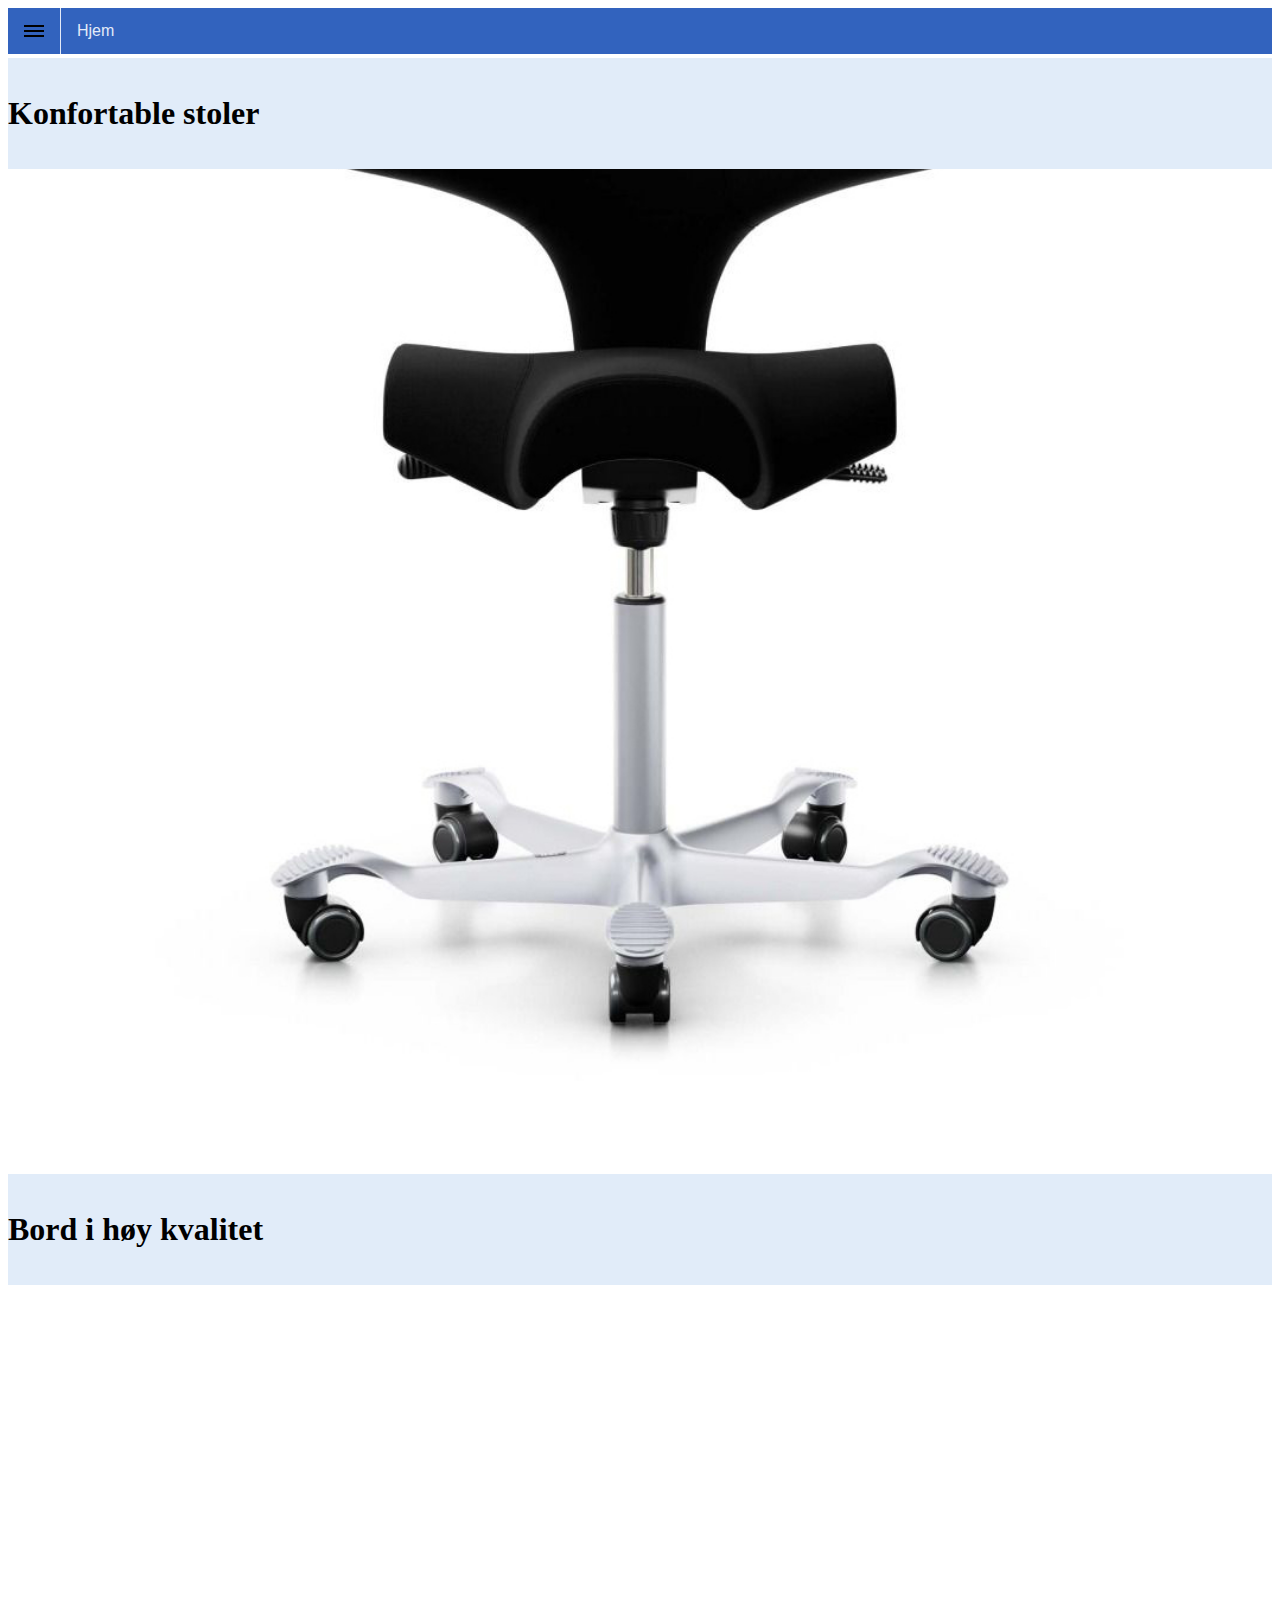
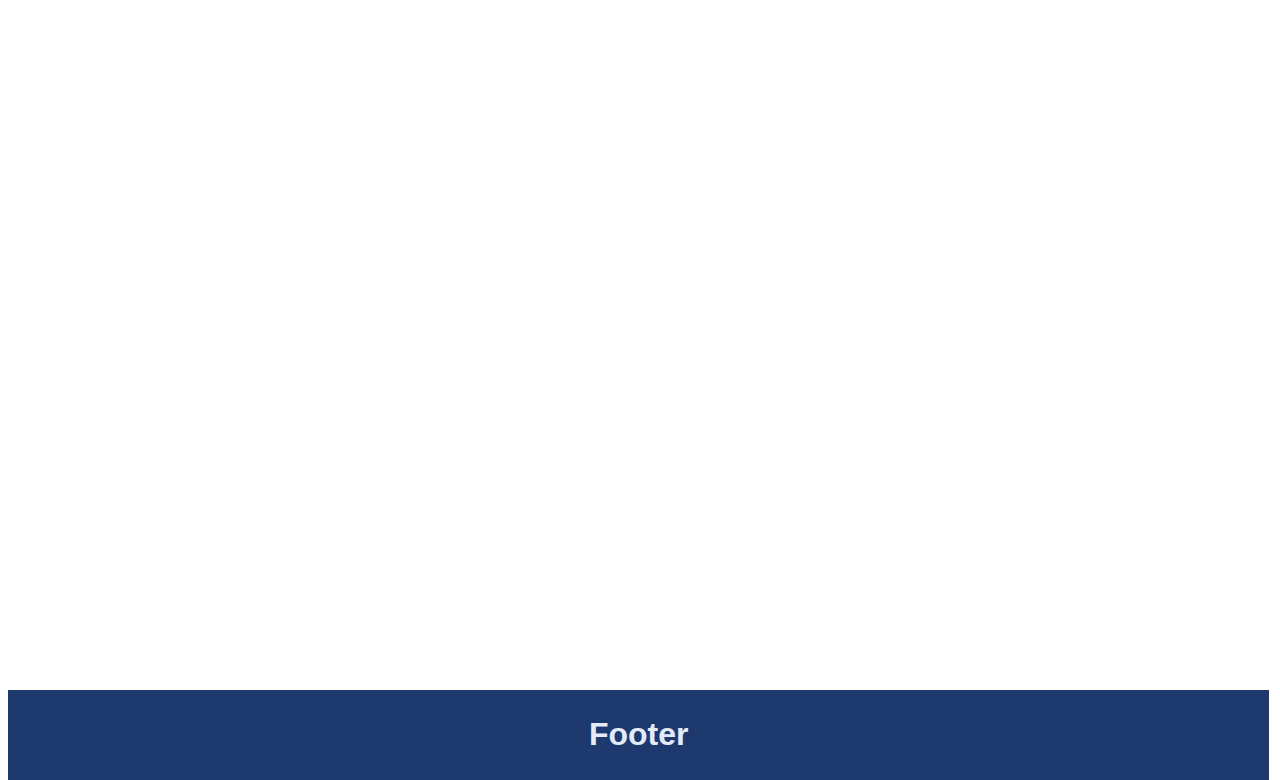
==== index.html @ 84eeafee "index parallax" ====
<!DOCTYPE html>
<html lang="en" dir="ltr">
  <head>
    <link rel="stylesheet" href="css/master.css">
    <link rel="stylesheet" href="css/navandfoot.css">
    <meta charset="utf-8">
    <title></title>
  </head>
  <body>
    <div class="linewrapper">
      <div class="navbar">
        <div class="dropdown">
          <button class="dropbtn">
            <div class="hamburger"></div>
            <div class="hamburger"></div>
            <div class="hamburger"></div>
          </button>
          <div class="dropdown-content">
          <a href="index.html">Hjem</a>
          <a href="html/ergonomisk.html">Ergonomisk kontortilbehør</a>
          <a href="html/stoler.html">Kontorstoler</a>
          </div>
        </div>
        <ul>
          <li><a href="index.html">Hjem</a></li>
        </ul>
      </div>

      <div class="parallax-break">
        <h1><br>Konfortable stoler</h1>
        <h1><br></h1>
      </div>

      <div class="parallax1">
      </div>

      <div class="parallax-break">
        <h1><br>Bord i høy kvalitet</h1>
        <h1><br></h1>
      </div>

      <div class="parallax2">
      </div>

      <div class="footbar">
        <footer>
          <div class="footbar-text">
            <h1>Footer</h1>
          </div>
        </footer>
      </div>
    </div>
  </body>
</html>
---- css/master.css ----
.linewrapper {
  width: 100%;
  height: 1000px
}

.parallax-break h1 {
  background-color: #E1ECF9;
  padding: 0;
  margin: 0;
}

.parallax1,
.parallax2 {
  height: 100%;
  background-attachment: fixed;
  background-position: center;
  background-repeat: no-repeat;
  background-size: cover;
  padding-top: 5px;
  z-index: 0;
}

.parallax1 {
  background-image: url("../src/index1.jpg");
}

.parallax2 {
  background-image: url("../src/index2.jpg");
}
---- css/navandfoot.css ----
.navbar {
  background-color: #3263BE;
  display: inline-block;
  width: 100%;
}

.navbar ul {
  list-style-type: none;
  position: sticky;
  margin: 0;
  padding: 0;
  overflow: hidden;
}

.navbar li {
  float: left;
  border-right: 1px solid #E3EAF8;
}

.navbar li:last-child {
  border-right: none;
}

.navbar li a {
  display: block;
  text-align: center;
  padding: 14px 16px;
  font-family: arial;
}

.navbar li a:hover {
  background-color: #7A9CDC;
}

.navbar li a:active {
  background-color: #E3EAF8;
}

.footbar footer,
.footbar2 footer {
  text-align: center;
  position: static;
  padding: 5px;
  width: 99%;
  background-color: #1D396D;
}

.footbar footer {
  bottom: 0;
}

.footbar footer a,
.footbar2 footer a,
.footbar-text h1,
.navbar li a  {
  color: #E3EAF8;
  text-decoration: none;
  font-family: arial;
}

.dropdown {
  float: left;
  overflow: hidden;
  border-right: 1px solid #E3EAF8;
}

.dropdown .dropbtn {
  font-size: 16px;
  border: none;
  outline: none;
  color: white;
  padding: 14px 16px;
  background-color: inherit;
  font-family: arial;
  margin: 0;
}

.navbar a:hover, .dropdown:hover .dropbtn {
  background-color: #3263BE;
}

.dropdown-content {
  display: none;
  position: absolute;
  background-color: #7A9CDC;
  min-width: 150px;
  box-shadow: 0px 8px 16px 0px rgba(0,0,0,0.2);
  z-index: 1;
}

.dropdown-content a {
  float: none;
  color: black;
  padding: 12px 16px;
  text-decoration: none;
  display: block;
  text-align: left;
  font-family: arial;
}

.dropdown-content a:hover {
  background-color: #3263BE;
}

.dropdown:hover .dropdown-content {
  display: block;
}

.hamburger {
  width: 20px;
  height: 2px;
  background-color: black;
  margin: 3px 0;
}
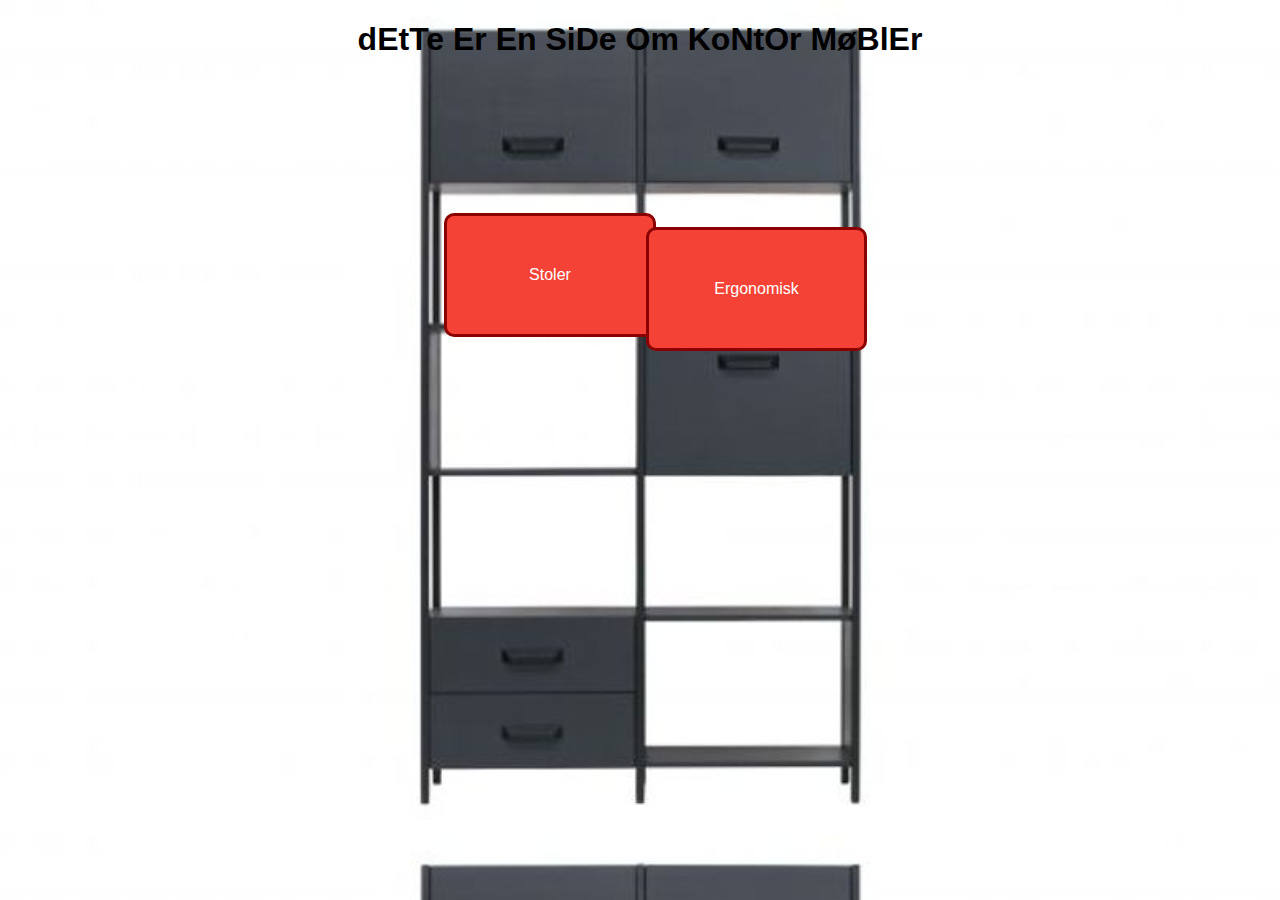
==== commit b106f5a2: "index" ====
--- a/index.html
+++ b/index.html
@@ -1,54 +1,17 @@
 <!DOCTYPE html>
 <html lang="en" dir="ltr">
   <head>
+    <link rel="stylesheet" href="css/navandfoot.css">
+    <link rel="stylesheet" href="css/index.css">
     <link rel="stylesheet" href="css/master.css">
-    <link rel="stylesheet" href="css/navandfoot.css">
     <meta charset="utf-8">
-    <title></title>
+    <title>Home</title>
   </head>
   <body>
-    <div class="linewrapper">
-      <div class="navbar">
-        <div class="dropdown">
-          <button class="dropbtn">
-            <div class="hamburger"></div>
-            <div class="hamburger"></div>
-            <div class="hamburger"></div>
-          </button>
-          <div class="dropdown-content">
-          <a href="index.html">Hjem</a>
-          <a href="html/ergonomisk.html">Ergonomisk kontortilbehør</a>
-          <a href="html/stoler.html">Kontorstoler</a>
-          </div>
-        </div>
-        <ul>
-          <li><a href="index.html">Hjem</a></li>
-        </ul>
-      </div>
-
-      <div class="parallax-break">
-        <h1><br>Konfortable stoler</h1>
-        <h1><br></h1>
-      </div>
-
-      <div class="parallax1">
-      </div>
-
-      <div class="parallax-break">
-        <h1><br>Bord i høy kvalitet</h1>
-        <h1><br></h1>
-      </div>
-
-      <div class="parallax2">
-      </div>
-
-      <div class="footbar">
-        <footer>
-          <div class="footbar-text">
-            <h1>Footer</h1>
-          </div>
-        </footer>
-      </div>
-    </div>
+    <h1> dEtTe Er En SiDe Om KoNtOr MøBlEr </h1>
+    <form>
+      <button class="button" formaction="html/stoler.html">Stoler</button>
+      <button class="button1" formaction="html/ergonomisk.html">Ergonomisk</button>
+    </form>
   </body>
 </html>
--- a/css/navandfoot.css
+++ b/css/navandfoot.css
@@ -1,6 +1,11 @@
 .navbar {
+<<<<<<< HEAD
+  background-color: #236AB9;
+  display: block;
+=======
   background-color: #3263BE;
   display: inline-block;
+>>>>>>> master
   width: 100%;
 }
 
@@ -14,7 +19,11 @@
 
 .navbar li {
   float: left;
+<<<<<<< HEAD
+  border-right: 1px solid #E1ECF9;
+=======
   border-right: 1px solid #E3EAF8;
+>>>>>>> master
 }
 
 .navbar li:last-child {
@@ -29,20 +38,39 @@
 }
 
 .navbar li a:hover {
+<<<<<<< HEAD
+  background-color: #133863;
+}
+
+.navbar li a:active {
+  background-color: #091D34
+=======
   background-color: #7A9CDC;
 }
 
 .navbar li a:active {
   background-color: #E3EAF8;
+>>>>>>> master
 }
 
 .footbar footer,
 .footbar2 footer {
   text-align: center;
+<<<<<<< HEAD
+<<<<<<< HEAD
+  padding: 5px;
+  position: absolute;
+  width: 98%;
+  background-color: #091D34;
+=======
+  position: absolute;
+=======
   position: static;
   padding: 5px;
+>>>>>>> master
   width: 99%;
   background-color: #1D396D;
+>>>>>>> master
 }
 
 .footbar footer {
@@ -51,9 +79,14 @@
 
 .footbar footer a,
 .footbar2 footer a,
+<<<<<<< HEAD
+.navbar li a  {
+  color: #E1ECF9;
+=======
 .footbar-text h1,
 .navbar li a  {
   color: #E3EAF8;
+>>>>>>> master
   text-decoration: none;
   font-family: arial;
 }
@@ -61,7 +94,11 @@
 .dropdown {
   float: left;
   overflow: hidden;
+<<<<<<< HEAD
+  border-right: 1px solid #E1ECF9;
+=======
   border-right: 1px solid #E3EAF8;
+>>>>>>> master
 }
 
 .dropdown .dropbtn {
@@ -76,14 +113,23 @@
 }
 
 .navbar a:hover, .dropdown:hover .dropbtn {
+<<<<<<< HEAD
+  background-color: #133863;
+=======
   background-color: #3263BE;
+>>>>>>> master
 }
 
 .dropdown-content {
   display: none;
   position: absolute;
+<<<<<<< HEAD
+  background-color: #E1ECF9;
+  min-width: 160px;
+=======
   background-color: #7A9CDC;
   min-width: 150px;
+>>>>>>> master
   box-shadow: 0px 8px 16px 0px rgba(0,0,0,0.2);
   z-index: 1;
 }
@@ -99,7 +145,11 @@
 }
 
 .dropdown-content a:hover {
+<<<<<<< HEAD
+  background-color: #133863;
+=======
   background-color: #3263BE;
+>>>>>>> master
 }
 
 .dropdown:hover .dropdown-content {
@@ -107,7 +157,11 @@
 }
 
 .hamburger {
+<<<<<<< HEAD
+  width: 25px;
+=======
   width: 20px;
+>>>>>>> master
   height: 2px;
   background-color: black;
   margin: 3px 0;
--- a/css/index.css
+++ b/css/index.css
@@ -0,0 +1,42 @@
+body {
+  font-family: Arial, Helvetica, sans-serif;
+  text-align: center;
+  background-image: url("../src/cabinet.png");
+  background-size: cover;
+}
+
+button {
+  transition: 0.4s;
+}
+
+button:hover {
+  background-color: darkred;
+}
+
+.button {
+  margin-top: 10.5%;
+  margin-left: 34.5%;
+  float: left;
+  background-color: #f44336;
+  border: solid;
+  border-color: darkred;
+  border-radius: 10px;
+  border-width: medium;
+  padding: 50px 82px;
+  font-size: 16px;
+  color: white;
+}
+
+.button1 {
+  margin-top: -8.7%;
+  margin-left: 50.5%;
+  float: left;
+  background-color: #f44336;
+  border: solid;
+  border-color: darkred;
+  border-radius: 10px;
+  border-width: medium;
+  padding: 50px 65px;
+  font-size: 16px;
+  color: white;
+}
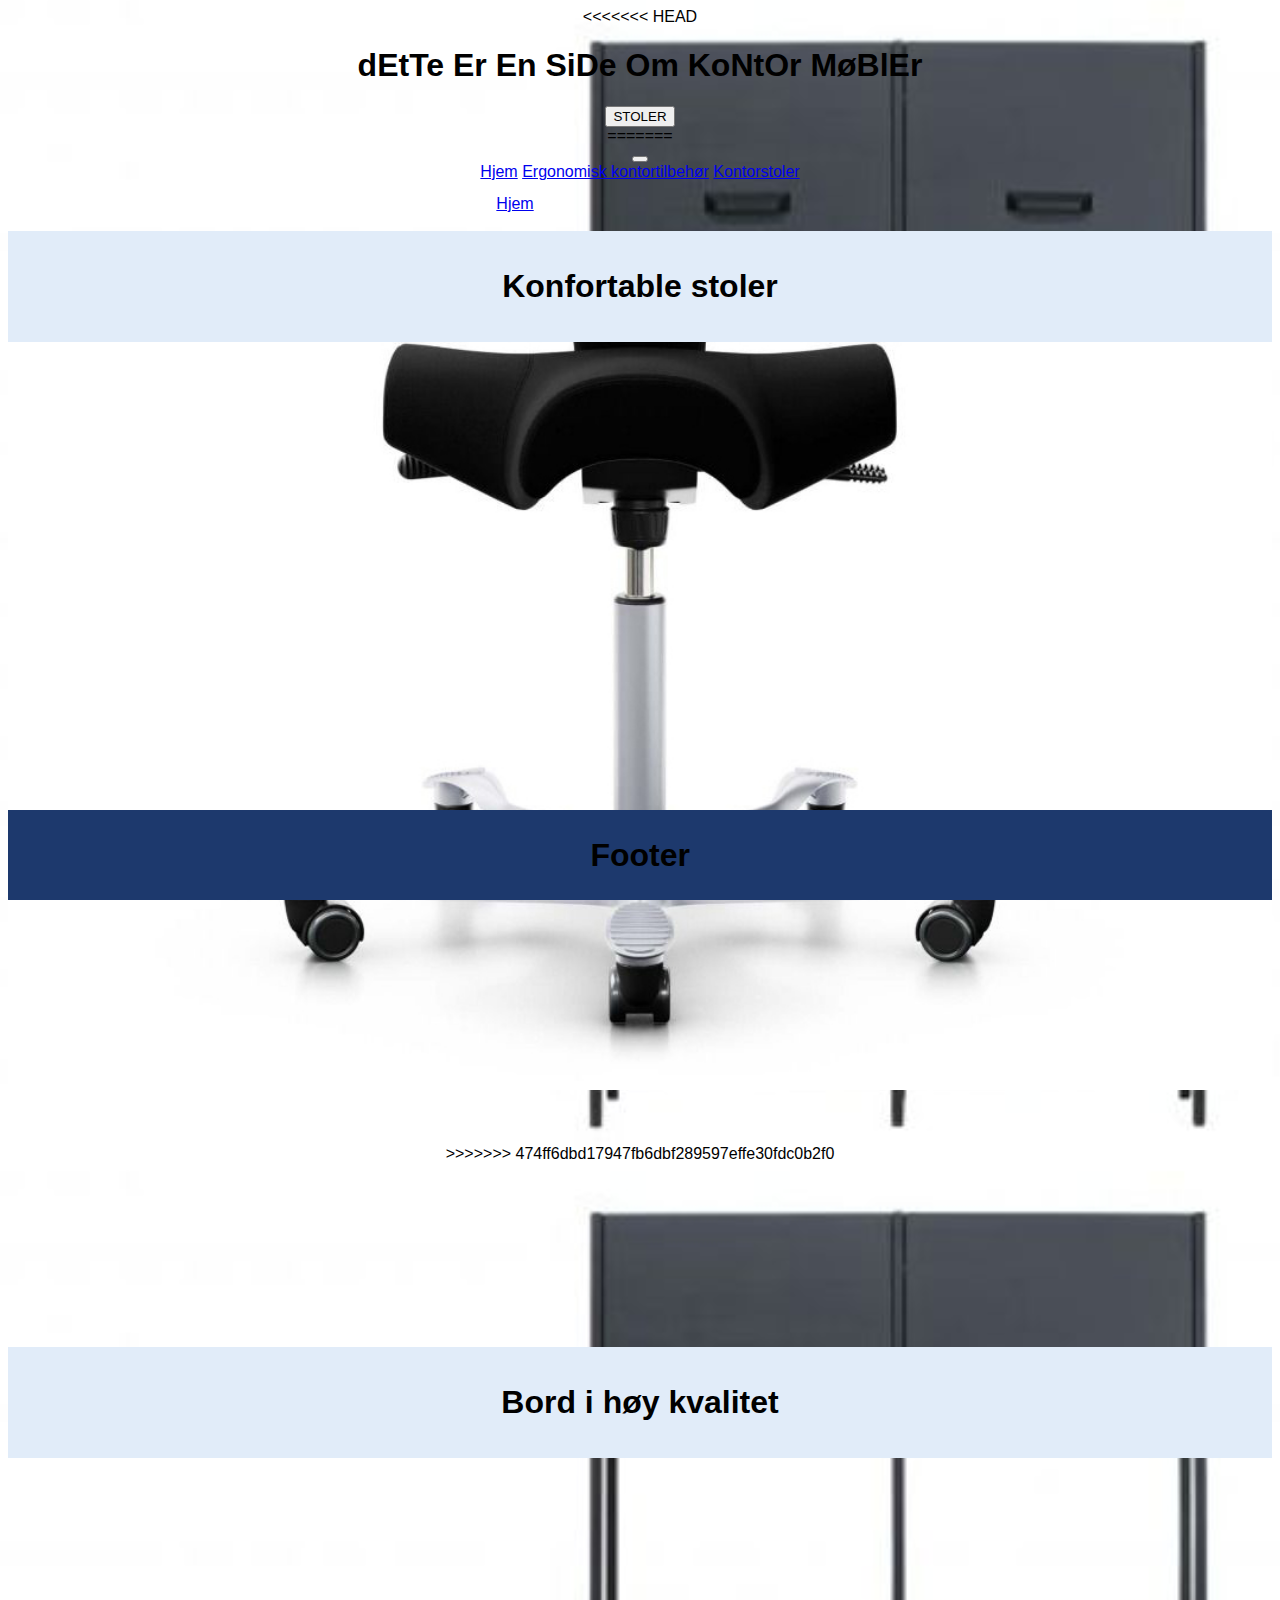
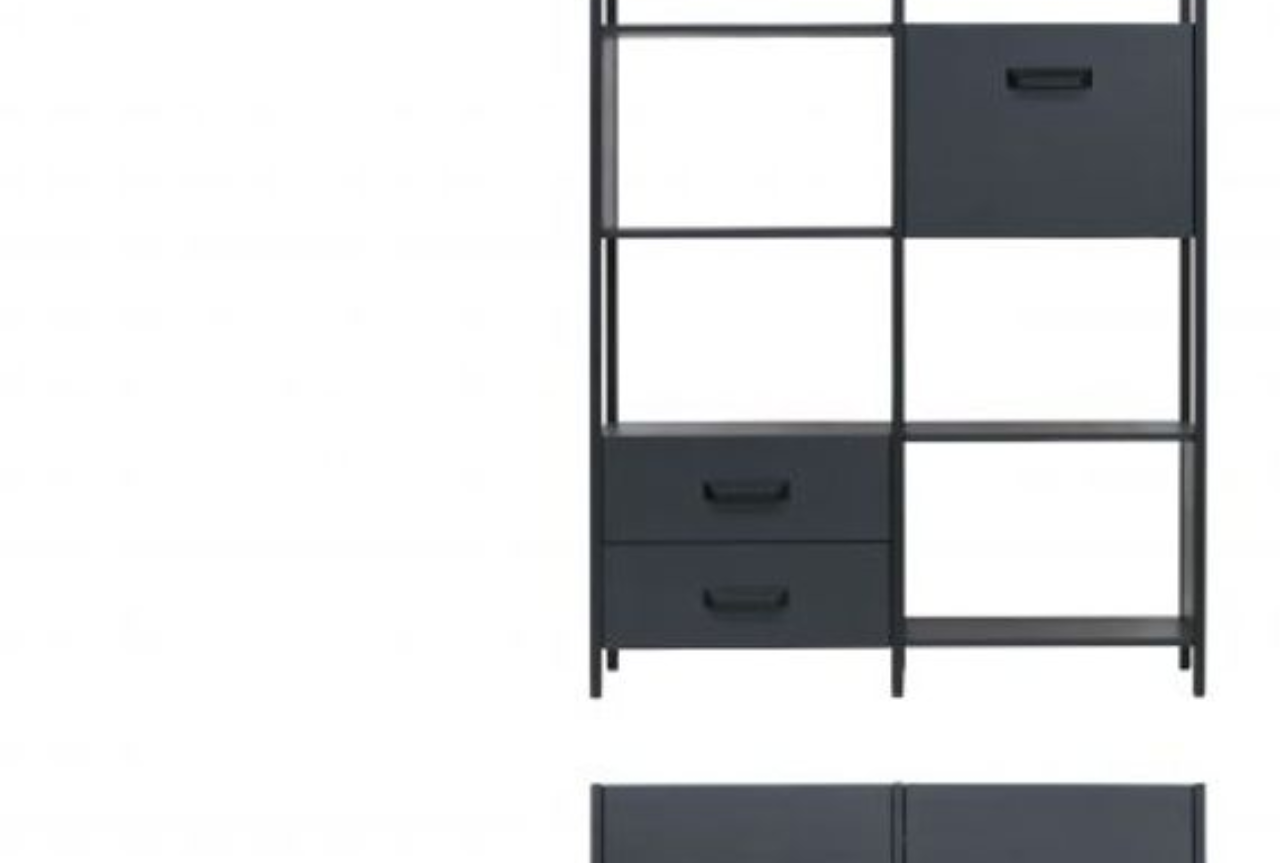
==== commit a026e5c2: "Merge branch 'master' of github.com:BINGBONG234567890/1IMA" ====
--- a/index.html
+++ b/index.html
@@ -8,10 +8,55 @@
     <title>Home</title>
   </head>
   <body>
+<<<<<<< HEAD
     <h1> dEtTe Er En SiDe Om KoNtOr MøBlEr </h1>
     <form>
-      <button class="button" formaction="html/stoler.html">Stoler</button>
-      <button class="button1" formaction="html/ergonomisk.html">Ergonomisk</button>
+      <button type="submit" formaction="html/stoler.html"> STOLER </button>
     </form>
+=======
+    <div class="linewrapper">
+      <div class="navbar">
+        <div class="dropdown">
+          <button class="dropbtn">
+            <div class="hamburger"></div>
+            <div class="hamburger"></div>
+            <div class="hamburger"></div>
+          </button>
+          <div class="dropdown-content">
+          <a href="index.html">Hjem</a>
+          <a href="html/ergonomisk.html">Ergonomisk kontortilbehør</a>
+          <a href="html/stoler.html">Kontorstoler</a>
+          </div>
+        </div>
+        <ul>
+          <li><a href="index.html">Hjem</a></li>
+        </ul>
+      </div>
+
+      <div class="parallax-break">
+        <h1><br>Konfortable stoler</h1>
+        <h1><br></h1>
+      </div>
+
+      <div class="parallax1">
+      </div>
+
+      <div class="parallax-break">
+        <h1><br>Bord i høy kvalitet</h1>
+        <h1><br></h1>
+      </div>
+
+      <div class="parallax2">
+      </div>
+
+      <div class="footbar">
+        <footer>
+          <div class="footbar-text">
+            <h1>Footer</h1>
+          </div>
+        </footer>
+      </div>
+    </div>
+>>>>>>> 474ff6dbd17947fb6dbf289597effe30fdc0b2f0
   </body>
 </html>
--- a/css/master.css
+++ b/css/master.css
@@ -27,3 +27,7 @@
 .parallax2 {
   background-image: url("../src/index2.jpg");
 }
+.ergonomiske img {
+  display: inline-block;
+  position: relative;
+}
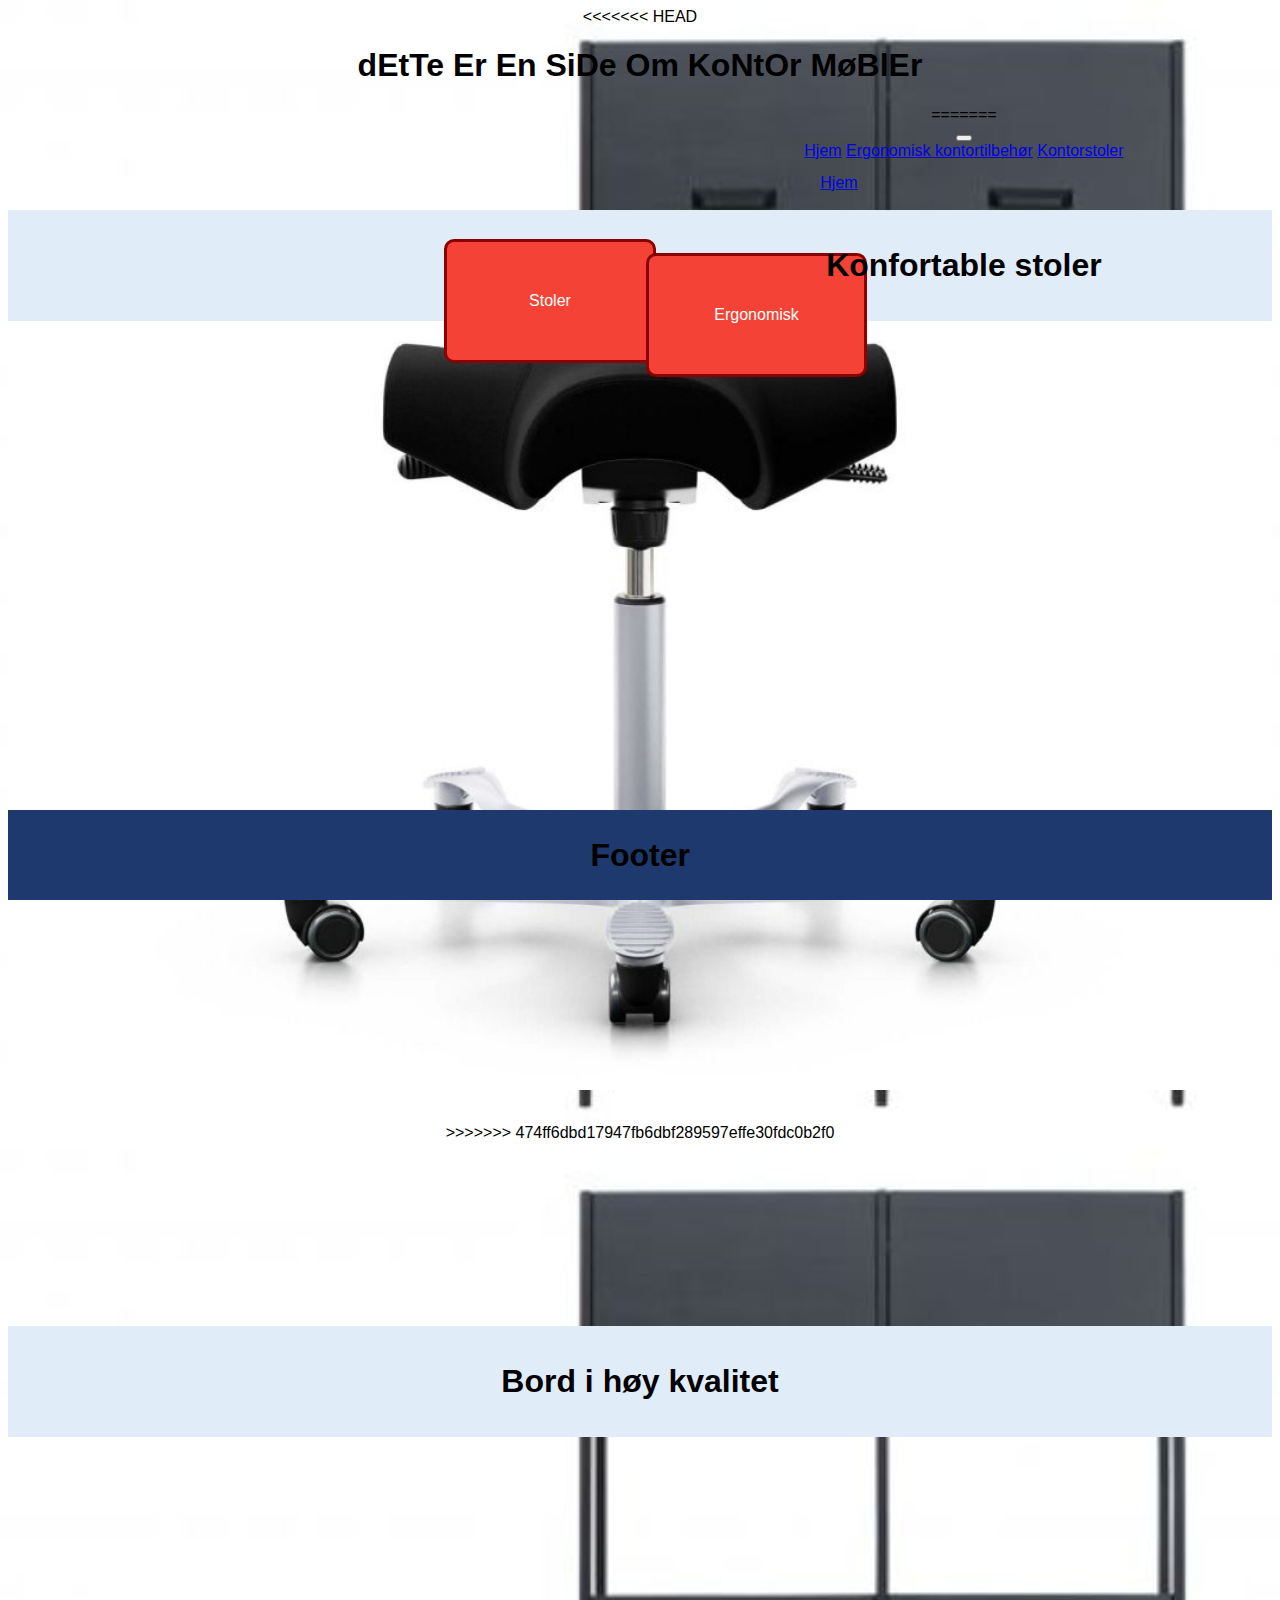
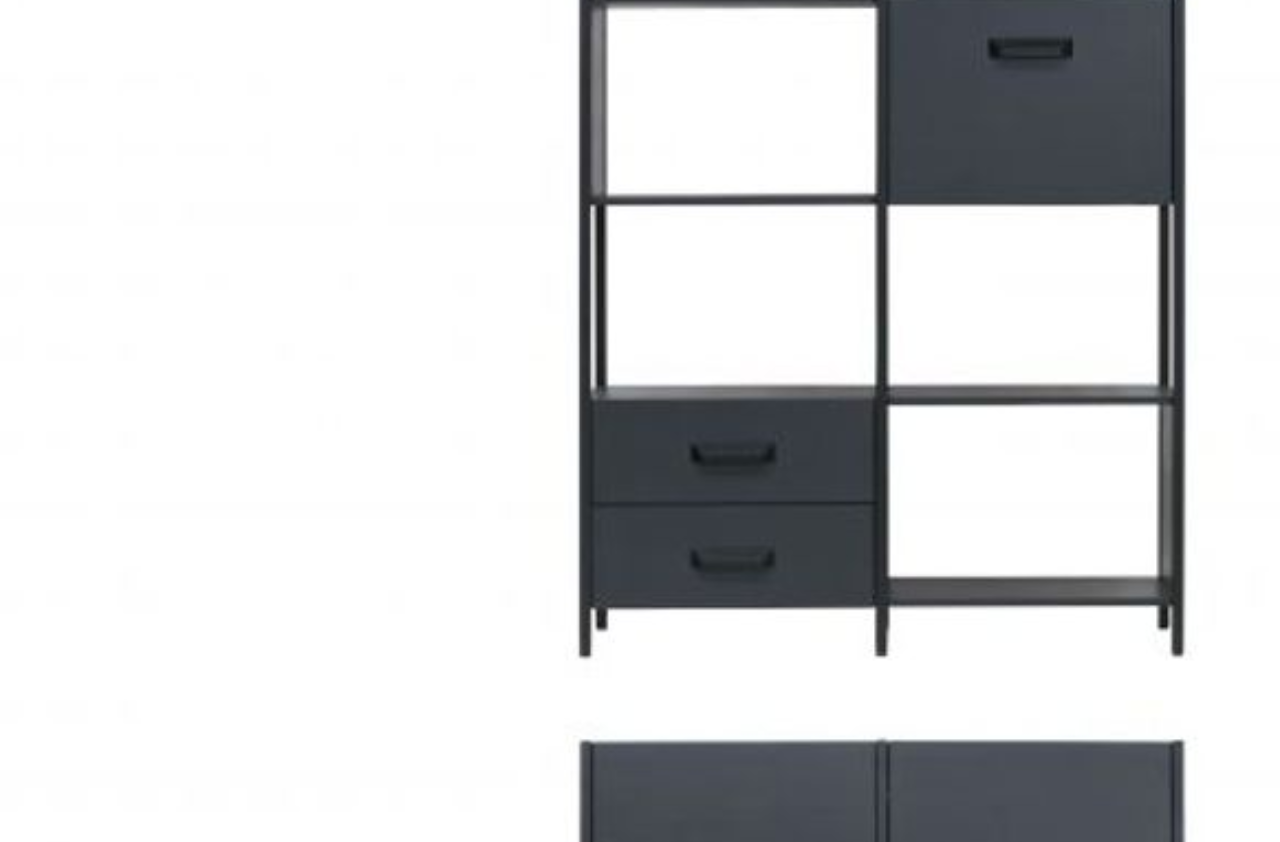
==== commit 7a842818: "Merge branch 'master' of github.com:BINGBONG234567890/1IMA" ====
--- a/index.html
+++ b/index.html
@@ -11,7 +11,8 @@
 <<<<<<< HEAD
     <h1> dEtTe Er En SiDe Om KoNtOr MøBlEr </h1>
     <form>
-      <button type="submit" formaction="html/stoler.html"> STOLER </button>
+      <button class="button" formaction="html/stoler.html">Stoler</button>
+      <button class="button1" formaction="html/ergonomisk.html">Ergonomisk</button>
     </form>
 =======
     <div class="linewrapper">
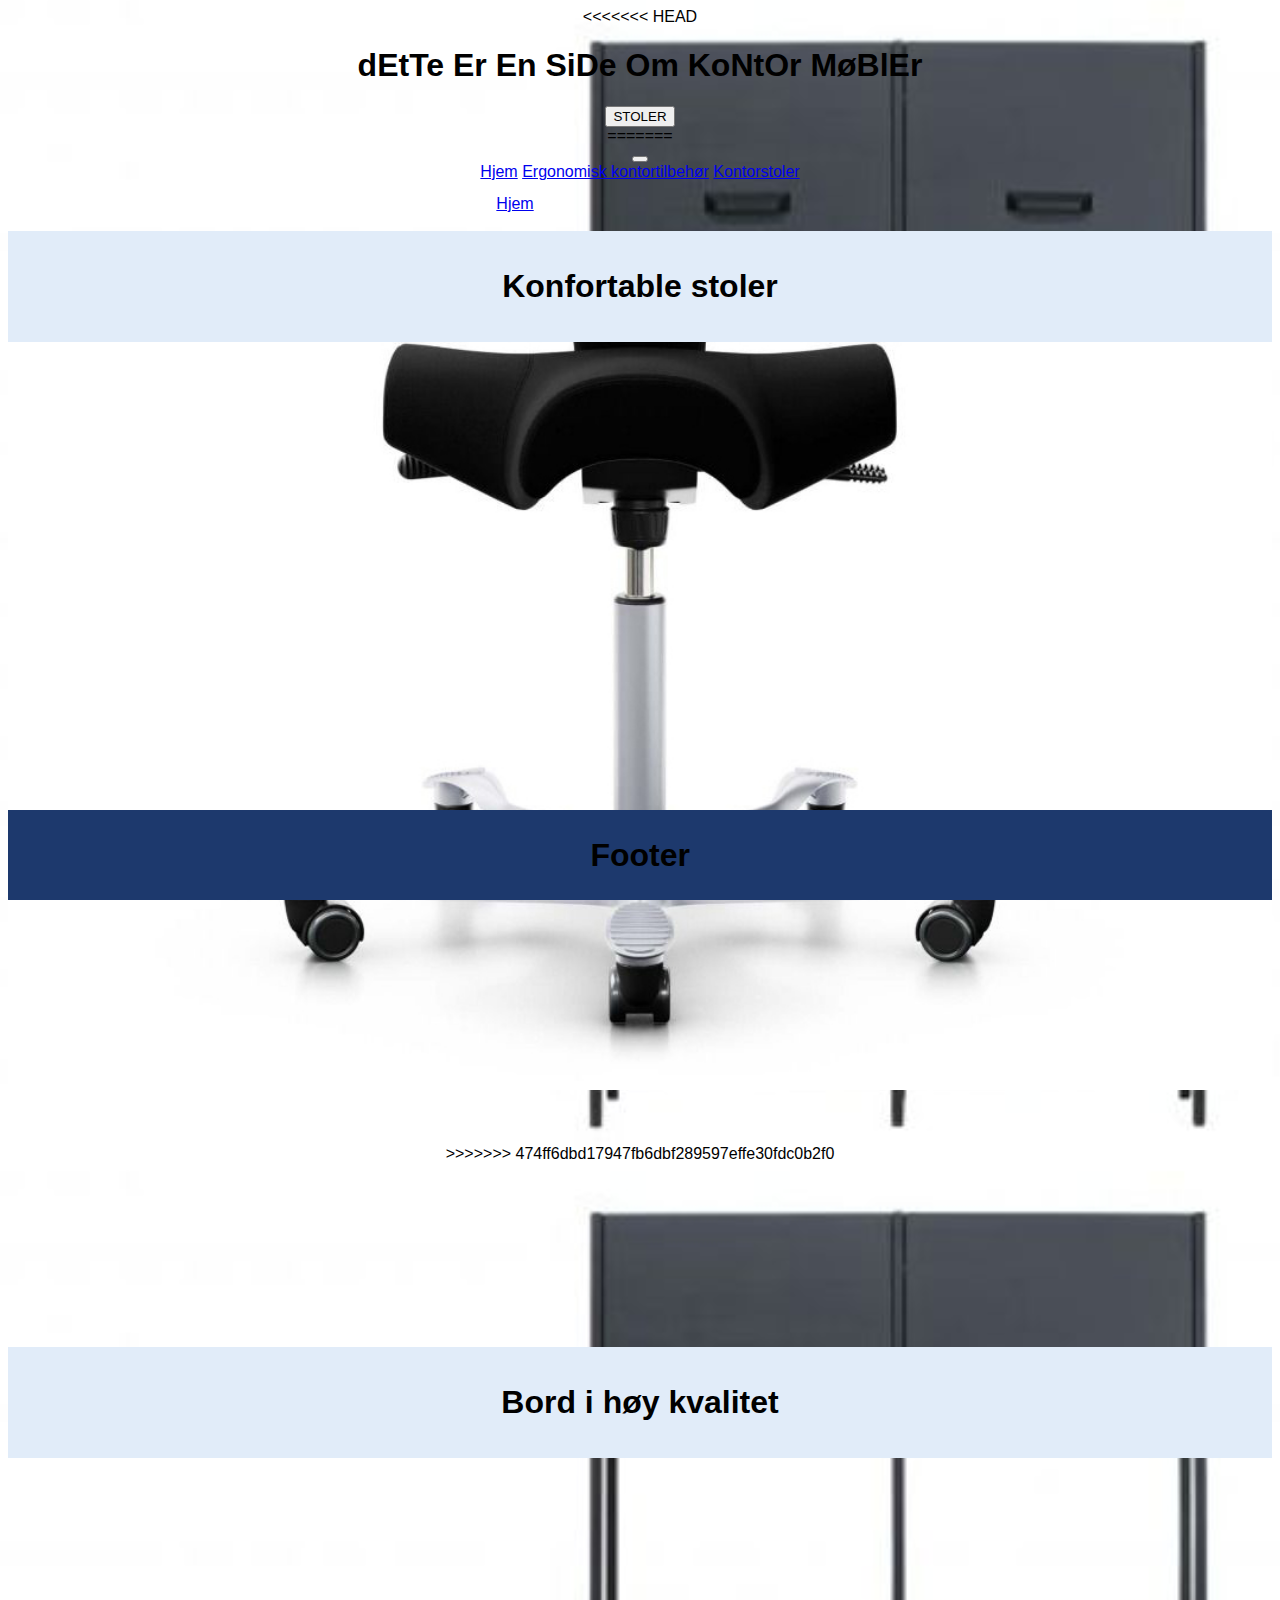
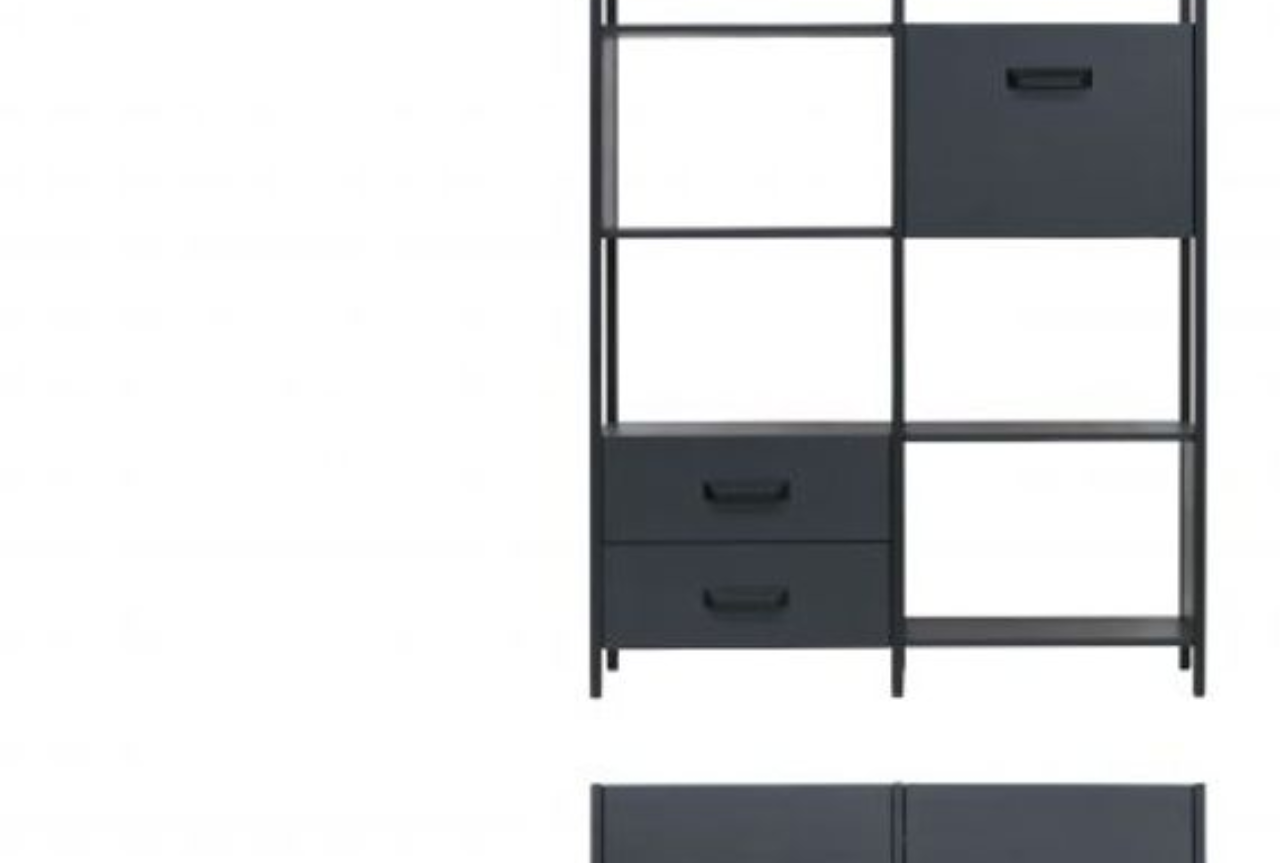
==== commit 3d6d9065: "meem" ====
--- a/index.html
+++ b/index.html
@@ -11,8 +11,7 @@
 <<<<<<< HEAD
     <h1> dEtTe Er En SiDe Om KoNtOr MøBlEr </h1>
     <form>
-      <button class="button" formaction="html/stoler.html">Stoler</button>
-      <button class="button1" formaction="html/ergonomisk.html">Ergonomisk</button>
+      <button type="submit" formaction="html/stoler.html"> STOLER </button>
     </form>
 =======
     <div class="linewrapper">
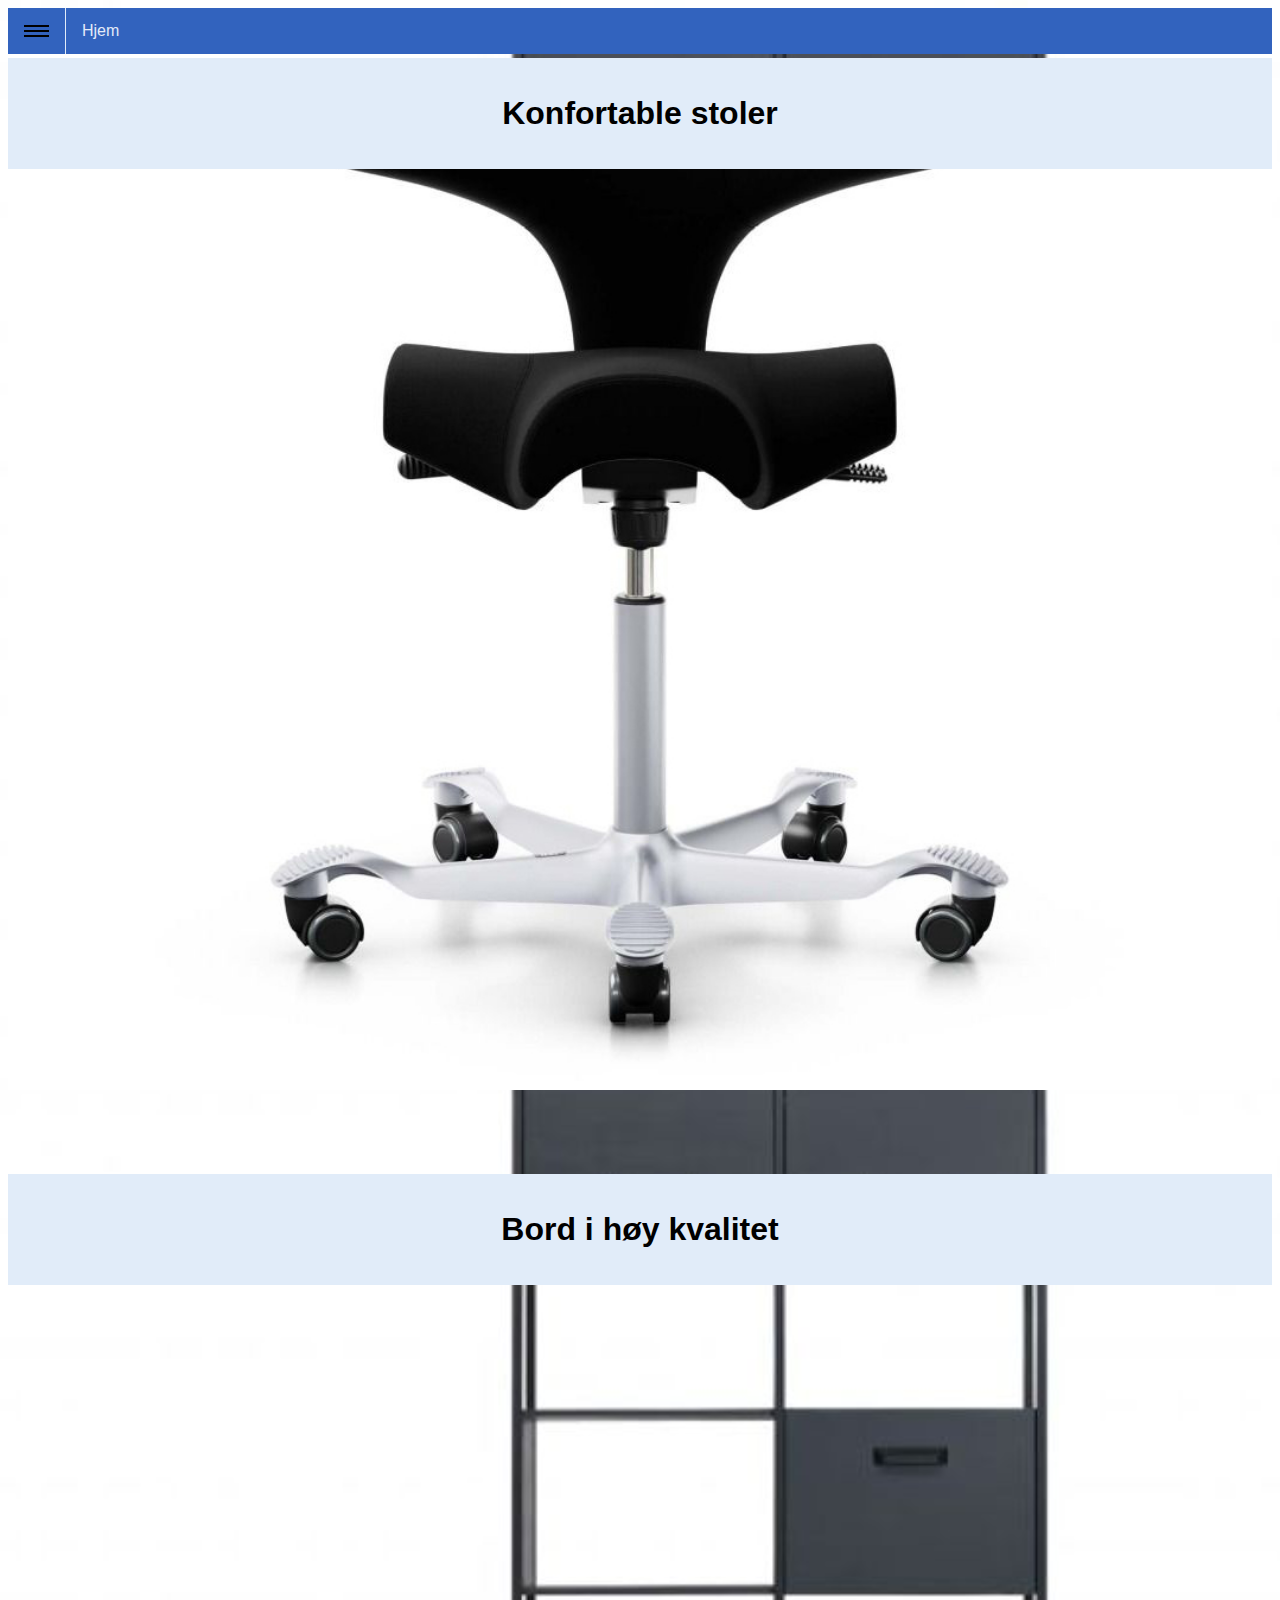
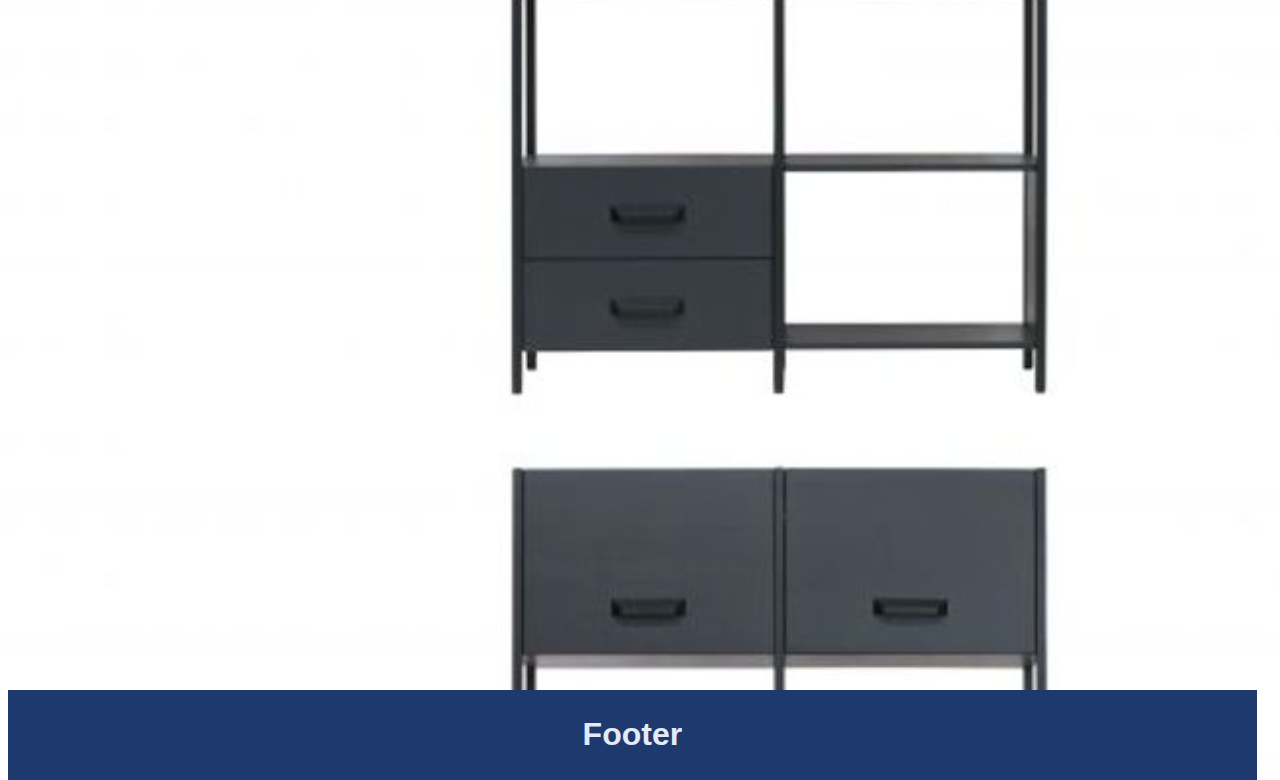
==== commit b8165a8a: "fikset index" ====
--- a/index.html
+++ b/index.html
@@ -8,12 +8,6 @@
     <title>Home</title>
   </head>
   <body>
-<<<<<<< HEAD
-    <h1> dEtTe Er En SiDe Om KoNtOr MøBlEr </h1>
-    <form>
-      <button type="submit" formaction="html/stoler.html"> STOLER </button>
-    </form>
-=======
     <div class="linewrapper">
       <div class="navbar">
         <div class="dropdown">
@@ -57,6 +51,5 @@
         </footer>
       </div>
     </div>
->>>>>>> 474ff6dbd17947fb6dbf289597effe30fdc0b2f0
   </body>
 </html>
--- a/css/navandfoot.css
+++ b/css/navandfoot.css
@@ -1,11 +1,8 @@
 .navbar {
-<<<<<<< HEAD
   background-color: #236AB9;
   display: block;
-=======
   background-color: #3263BE;
   display: inline-block;
->>>>>>> master
   width: 100%;
 }
 
@@ -19,11 +16,7 @@
 
 .navbar li {
   float: left;
-<<<<<<< HEAD
   border-right: 1px solid #E1ECF9;
-=======
-  border-right: 1px solid #E3EAF8;
->>>>>>> master
 }
 
 .navbar li:last-child {
@@ -38,39 +31,24 @@
 }
 
 .navbar li a:hover {
-<<<<<<< HEAD
   background-color: #133863;
 }
 
 .navbar li a:active {
   background-color: #091D34
-=======
-  background-color: #7A9CDC;
 }
 
 .navbar li a:active {
   background-color: #E3EAF8;
->>>>>>> master
 }
 
 .footbar footer,
 .footbar2 footer {
   text-align: center;
-<<<<<<< HEAD
-<<<<<<< HEAD
   padding: 5px;
-  position: absolute;
   width: 98%;
-  background-color: #091D34;
-=======
-  position: absolute;
-=======
   position: static;
-  padding: 5px;
->>>>>>> master
-  width: 99%;
   background-color: #1D396D;
->>>>>>> master
 }
 
 .footbar footer {
@@ -79,26 +57,20 @@
 
 .footbar footer a,
 .footbar2 footer a,
-<<<<<<< HEAD
 .navbar li a  {
   color: #E1ECF9;
-=======
+}
+
 .footbar-text h1,
 .navbar li a  {
   color: #E3EAF8;
->>>>>>> master
   text-decoration: none;
   font-family: arial;
 }
-
 .dropdown {
   float: left;
   overflow: hidden;
-<<<<<<< HEAD
   border-right: 1px solid #E1ECF9;
-=======
-  border-right: 1px solid #E3EAF8;
->>>>>>> master
 }
 
 .dropdown .dropbtn {
@@ -113,23 +85,14 @@
 }
 
 .navbar a:hover, .dropdown:hover .dropbtn {
-<<<<<<< HEAD
   background-color: #133863;
-=======
-  background-color: #3263BE;
->>>>>>> master
 }
 
 .dropdown-content {
   display: none;
   position: absolute;
-<<<<<<< HEAD
   background-color: #E1ECF9;
-  min-width: 160px;
-=======
-  background-color: #7A9CDC;
   min-width: 150px;
->>>>>>> master
   box-shadow: 0px 8px 16px 0px rgba(0,0,0,0.2);
   z-index: 1;
 }
@@ -145,11 +108,7 @@
 }
 
 .dropdown-content a:hover {
-<<<<<<< HEAD
   background-color: #133863;
-=======
-  background-color: #3263BE;
->>>>>>> master
 }
 
 .dropdown:hover .dropdown-content {
@@ -157,11 +116,7 @@
 }
 
 .hamburger {
-<<<<<<< HEAD
   width: 25px;
-=======
-  width: 20px;
->>>>>>> master
   height: 2px;
   background-color: black;
   margin: 3px 0;
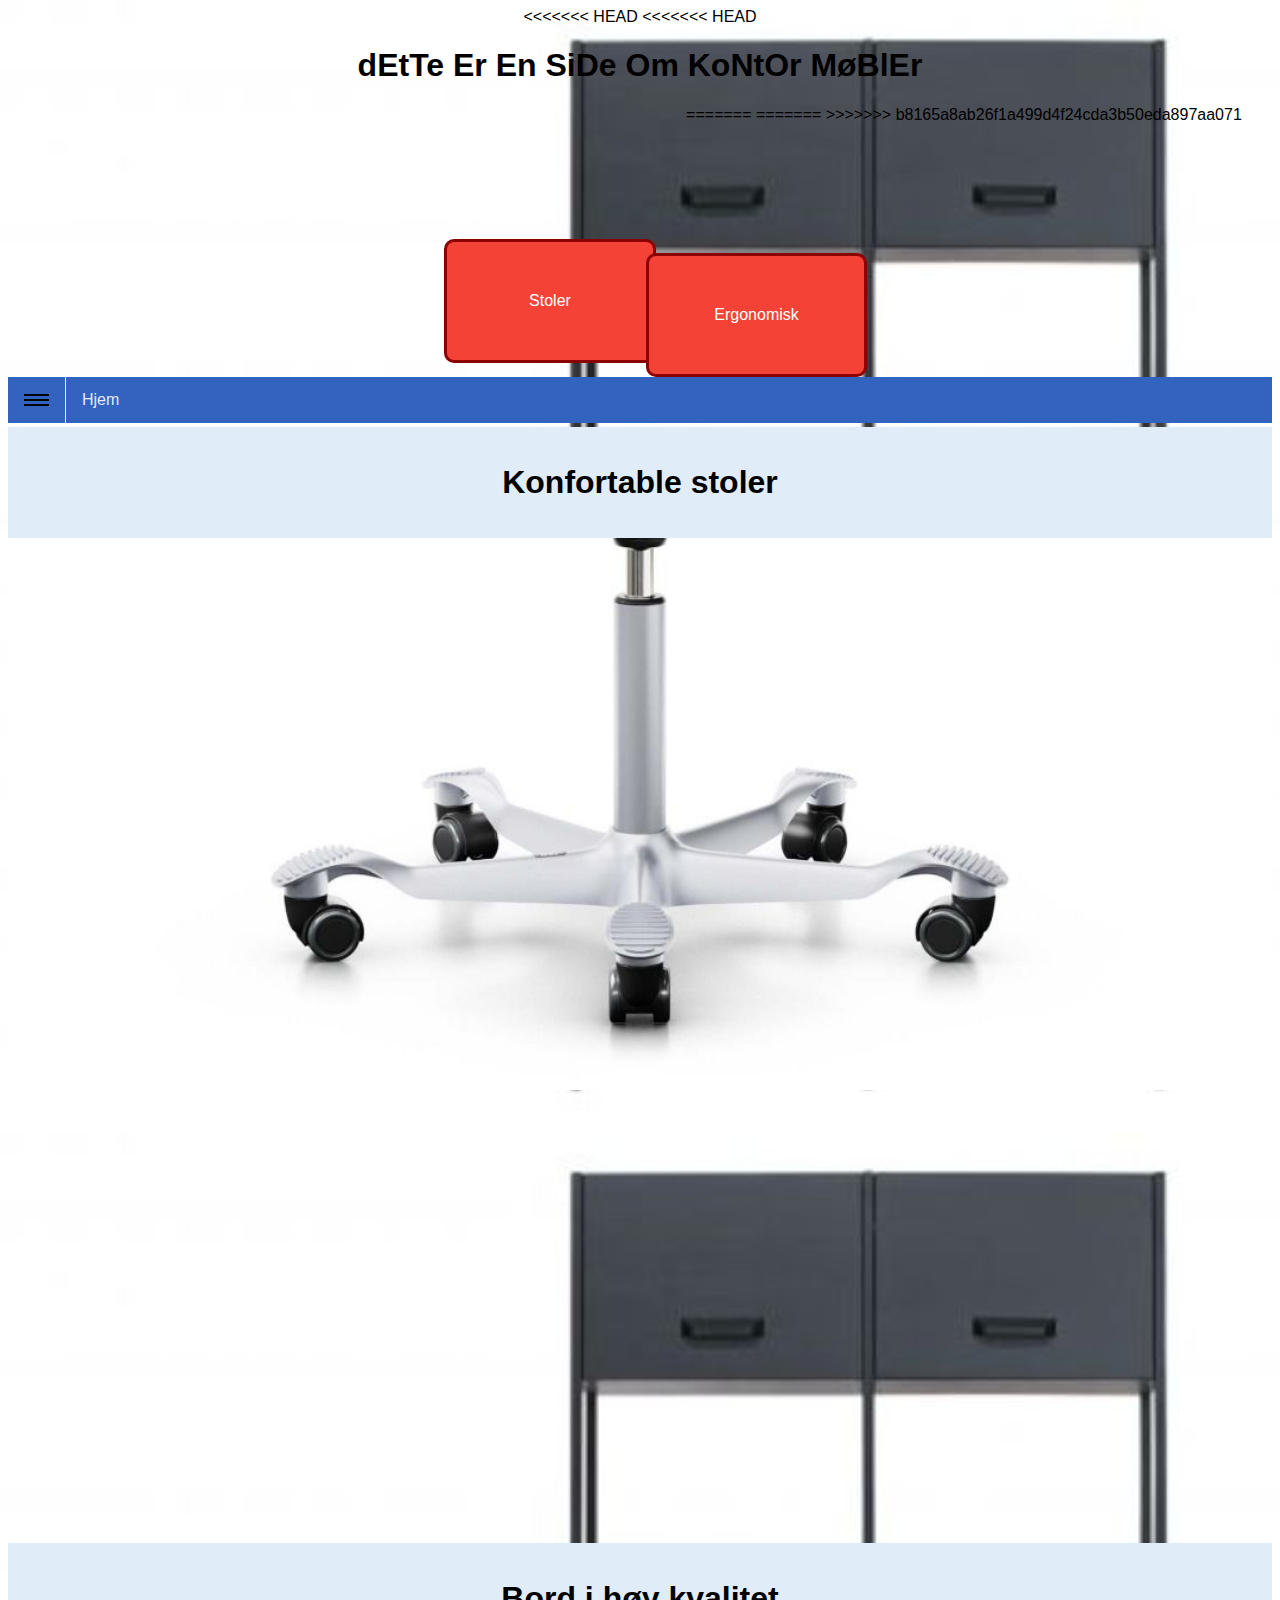
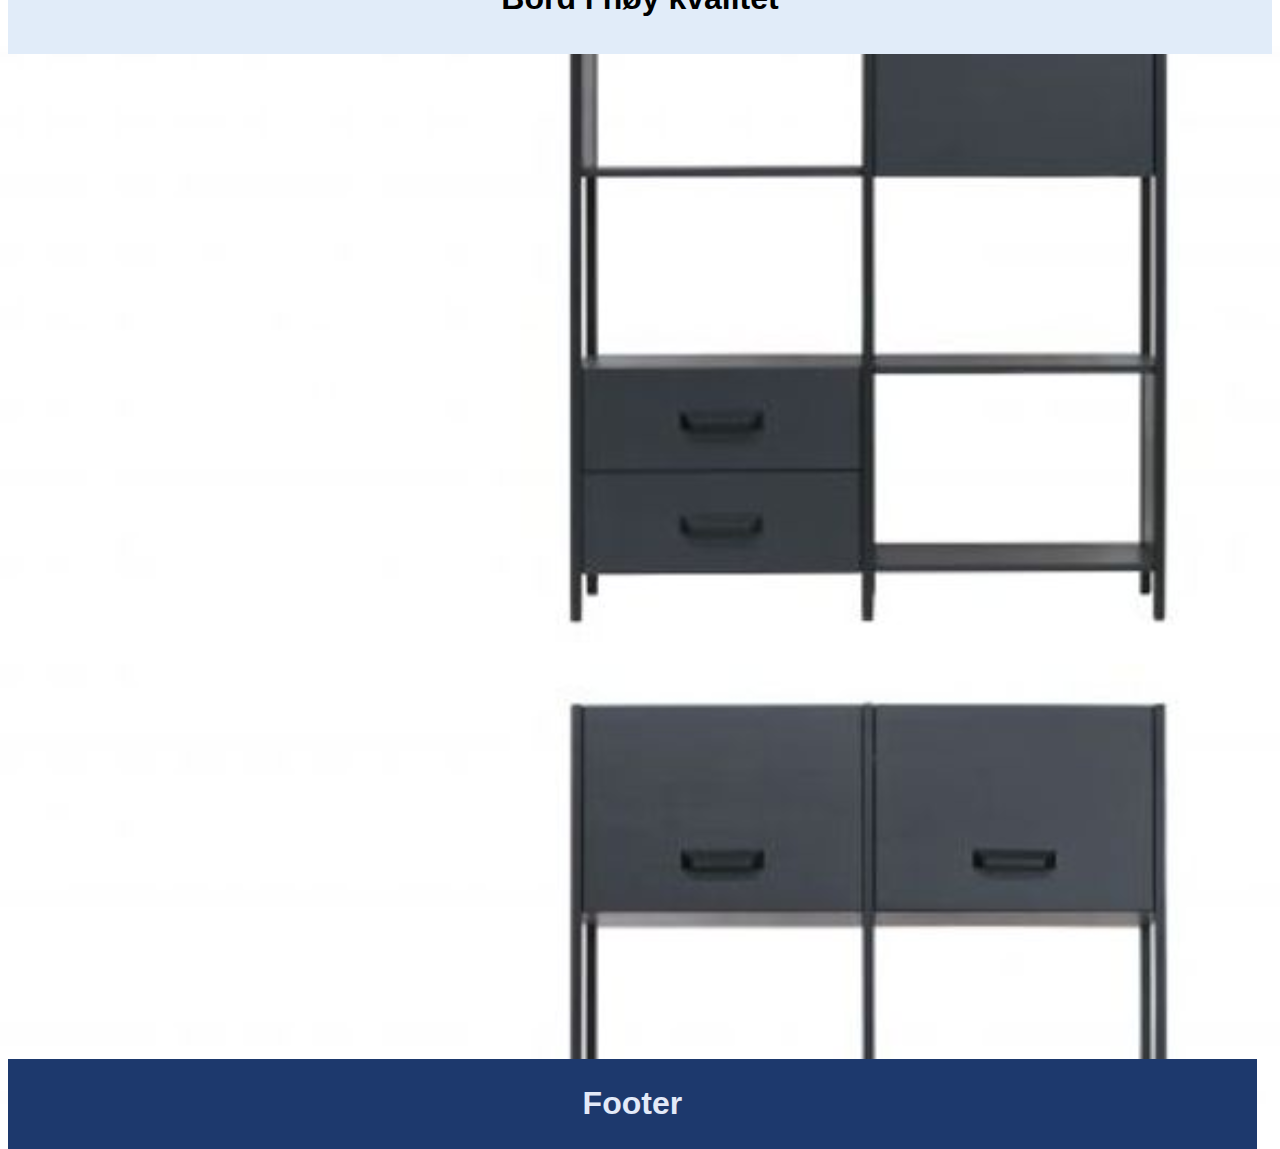
==== commit 88581953: "ingen ting" ====
--- a/index.html
+++ b/index.html
@@ -8,6 +8,16 @@
     <title>Home</title>
   </head>
   <body>
+<<<<<<< HEAD
+<<<<<<< HEAD
+    <h1> dEtTe Er En SiDe Om KoNtOr MøBlEr </h1>
+    <form>
+      <button class="button" formaction="html/stoler.html">Stoler</button>
+      <button class="button1" formaction="html/ergonomisk.html">Ergonomisk</button>
+    </form>
+=======
+=======
+>>>>>>> b8165a8ab26f1a499d4f24cda3b50eda897aa071
     <div class="linewrapper">
       <div class="navbar">
         <div class="dropdown">
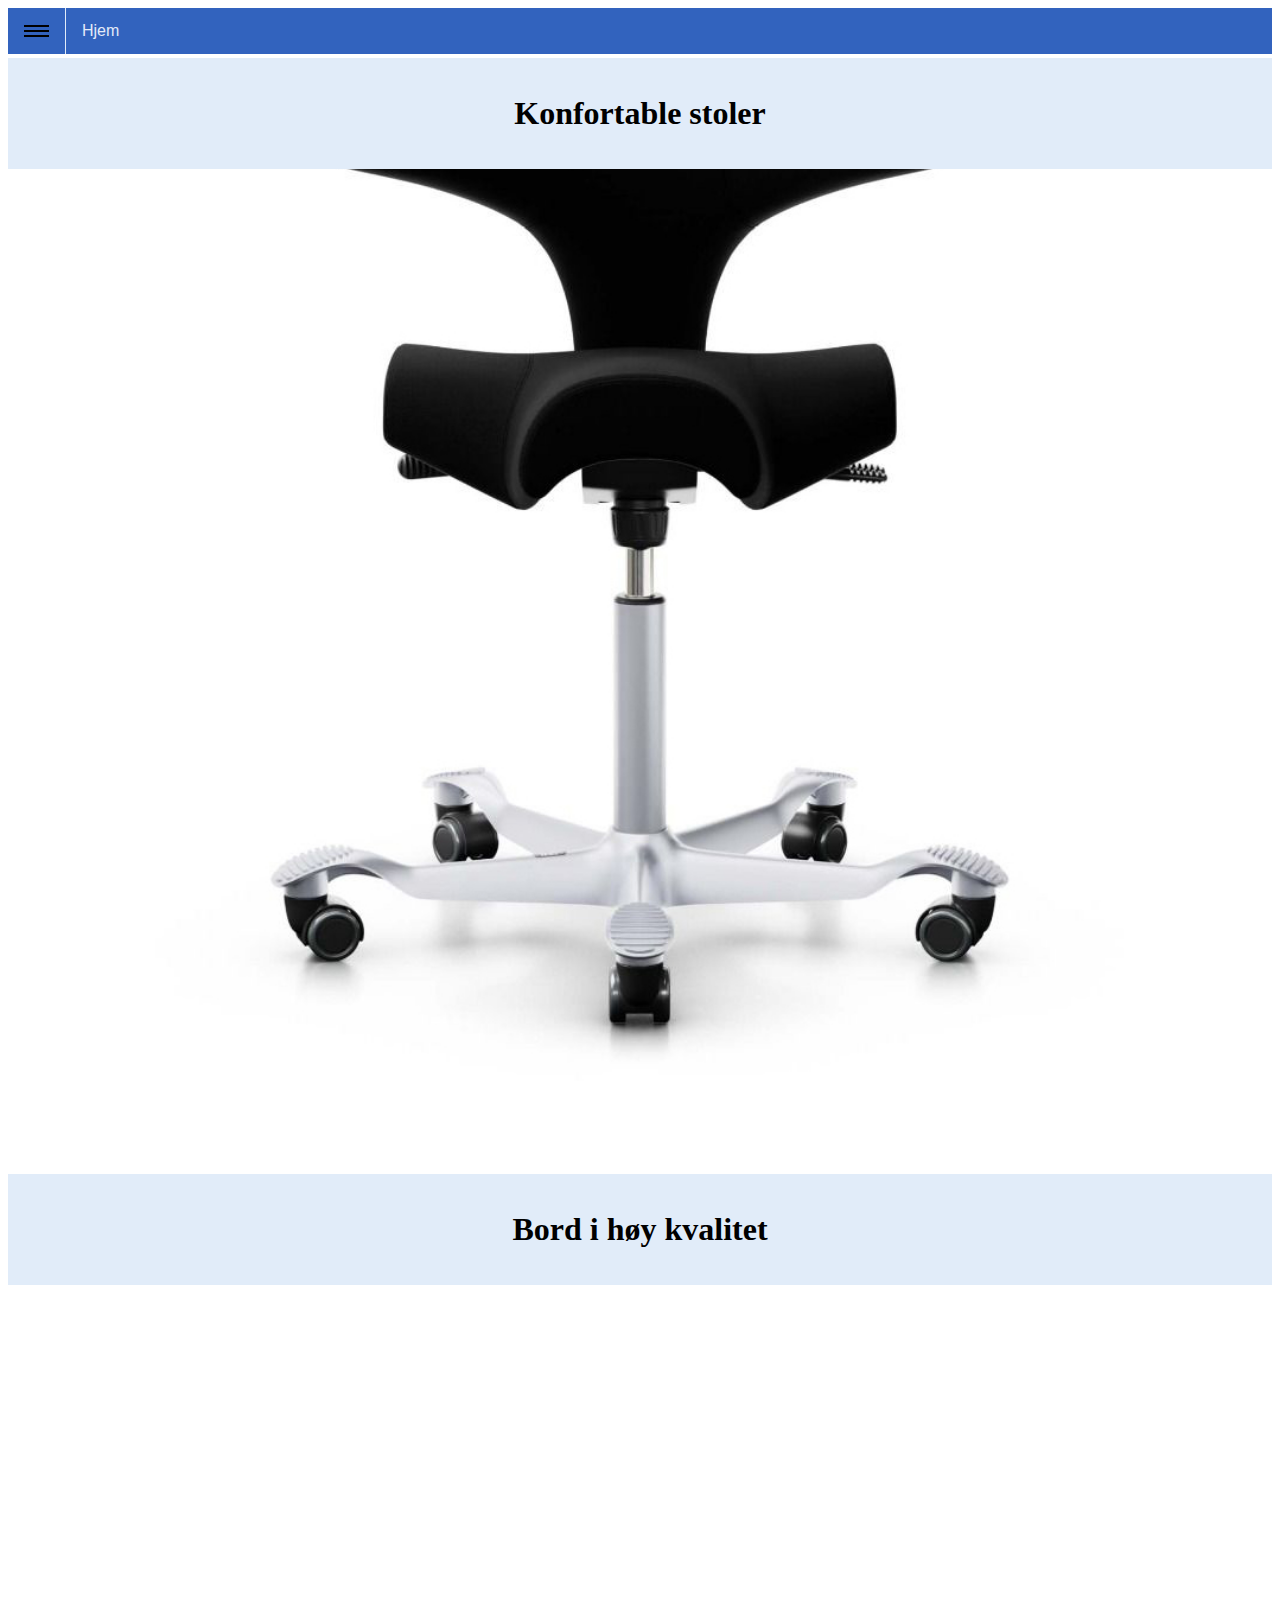
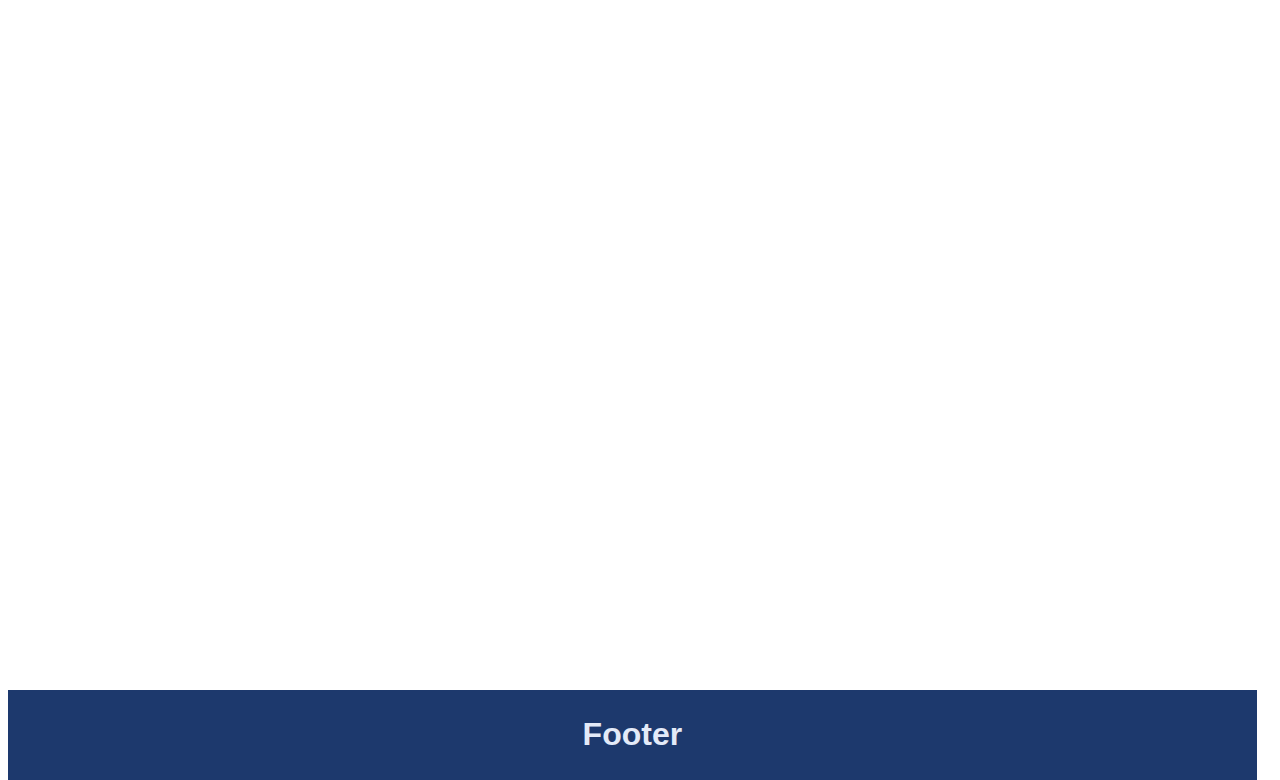
==== commit c8486e9b: "fikset alt igjen" ====
--- a/index.html
+++ b/index.html
@@ -2,22 +2,11 @@
 <html lang="en" dir="ltr">
   <head>
     <link rel="stylesheet" href="css/navandfoot.css">
-    <link rel="stylesheet" href="css/index.css">
     <link rel="stylesheet" href="css/master.css">
     <meta charset="utf-8">
     <title>Home</title>
   </head>
   <body>
-<<<<<<< HEAD
-<<<<<<< HEAD
-    <h1> dEtTe Er En SiDe Om KoNtOr MøBlEr </h1>
-    <form>
-      <button class="button" formaction="html/stoler.html">Stoler</button>
-      <button class="button1" formaction="html/ergonomisk.html">Ergonomisk</button>
-    </form>
-=======
-=======
->>>>>>> b8165a8ab26f1a499d4f24cda3b50eda897aa071
     <div class="linewrapper">
       <div class="navbar">
         <div class="dropdown">
--- a/css/master.css
+++ b/css/master.css
@@ -5,6 +5,7 @@
 
 .parallax-break h1 {
   background-color: #E1ECF9;
+  text-align: center;
   padding: 0;
   margin: 0;
 }
@@ -27,6 +28,7 @@
 .parallax2 {
   background-image: url("../src/index2.jpg");
 }
+
 .ergonomiske img {
   display: inline-block;
   position: relative;
